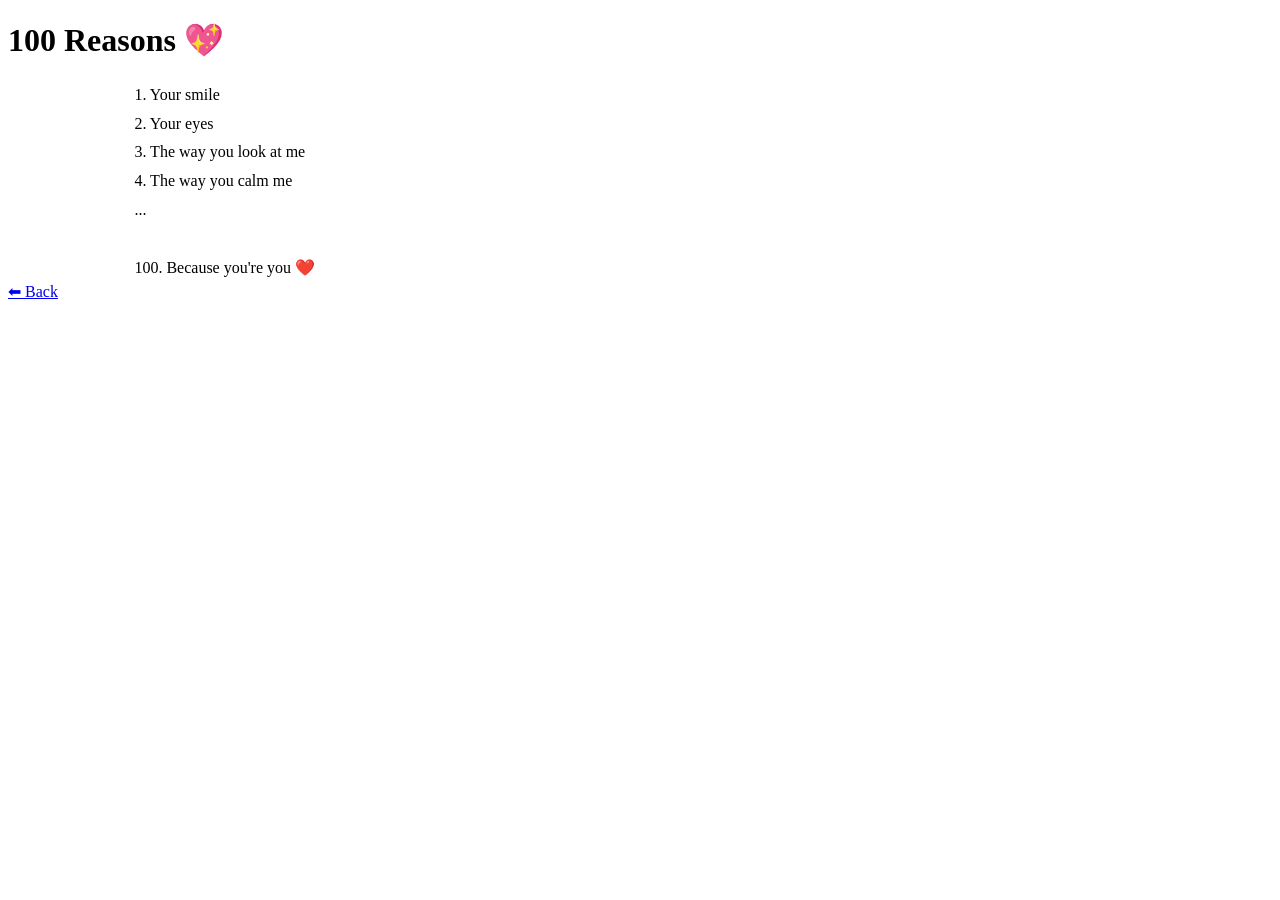
==== page2.html @ 82367c95 "Add page2.html with reasons list" ====
<!DOCTYPE html>
<html>
<head>
    <title>Reasons</title>
    <link rel="stylesheet" href="style.css">
</head>
<body>

<div class="container">
    <h1>100 Reasons 💖</h1>

    <p style="width:80%; margin:auto; line-height:1.8;">
        1. Your smile <br>
        2. Your eyes <br>
        3. The way you look at me <br>
        4. The way you calm me <br>
        ...
        <br><br>
        100. Because you're you ❤️
    </p>

    <a href="index.html" class="button">⬅ Back</a>
</div>

</body>
</html>
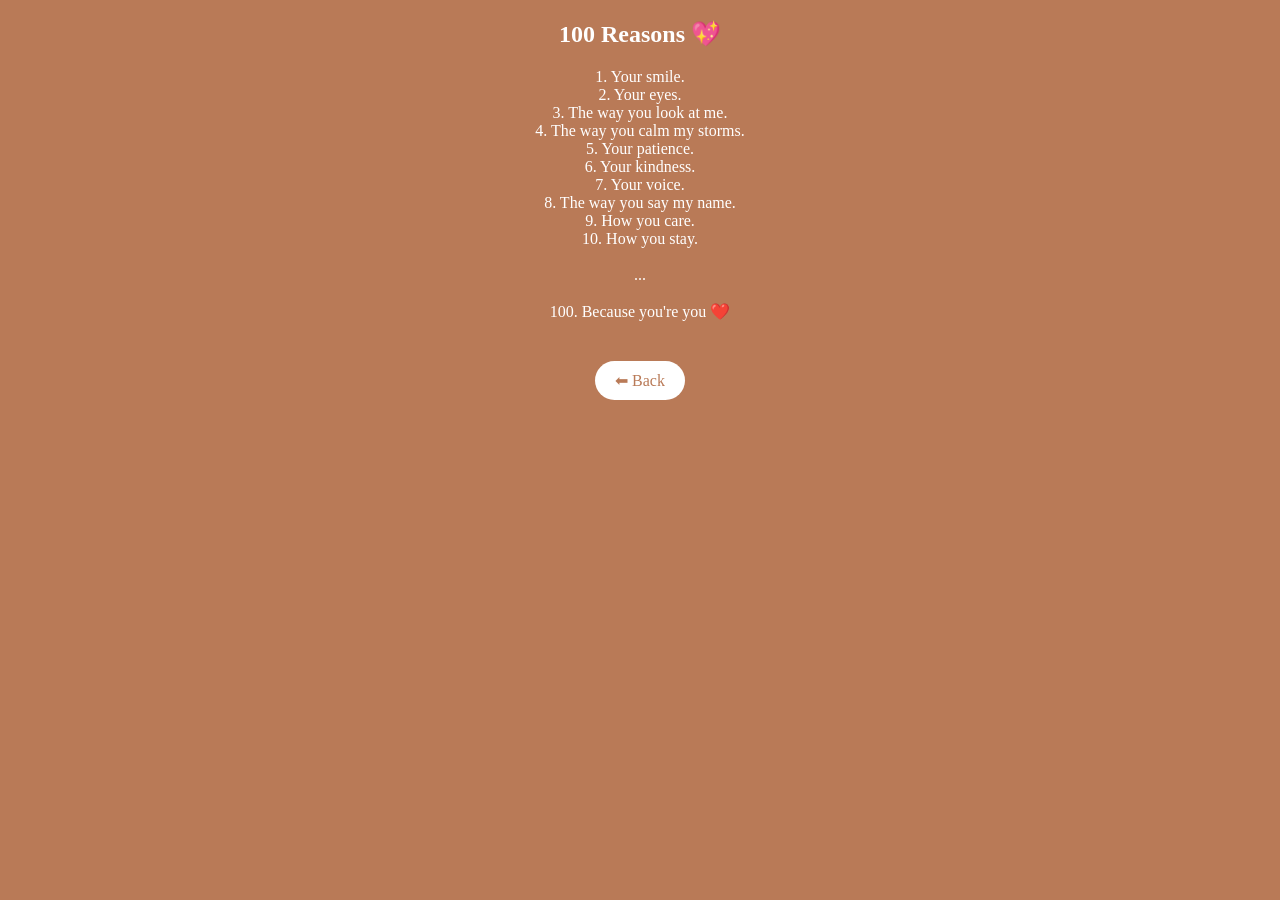
==== commit edb81b44: "Refactor reasons list and update HTML structure" ====
--- a/page2.html
+++ b/page2.html
@@ -6,18 +6,24 @@
 </head>
 <body>
 
-<div class="container">
-    <h1>100 Reasons 💖</h1>
+<div class="book">
+    <h2>100 Reasons 💖</h2>
 
-    <p style="width:80%; margin:auto; line-height:1.8;">
-        1. Your smile <br>
-        2. Your eyes <br>
-        3. The way you look at me <br>
-        4. The way you calm me <br>
-        ...
-        <br><br>
+    <div class="page">
+        1. Your smile.<br>
+        2. Your eyes.<br>
+        3. The way you look at me.<br>
+        4. The way you calm my storms.<br>
+        5. Your patience.<br>
+        6. Your kindness.<br>
+        7. Your voice.<br>
+        8. The way you say my name.<br>
+        9. How you care.<br>
+        10. How you stay.<br>
+        <br>
+        ...<br><br>
         100. Because you're you ❤️
-    </p>
+    </div>
 
     <a href="index.html" class="button">⬅ Back</a>
 </div>
--- a/style.css
+++ b/style.css
@@ -0,0 +1,31 @@
+body {
+    margin: 0;
+    padding: 0;
+    background-color: #b97a57;
+    font-family: Georgia, serif;
+    text-align: center;
+    color: white;
+}
+
+.container {
+    margin-top: 150px;
+}
+
+h1 {
+    font-weight: normal;
+}
+
+img {
+    width: 150px;
+    margin-top: 30px;
+}
+
+.button {
+    margin-top: 40px;
+    display: inline-block;
+    padding: 10px 20px;
+    background: white;
+    color: #b97a57;
+    text-decoration: none;
+    border-radius: 20px;
+}
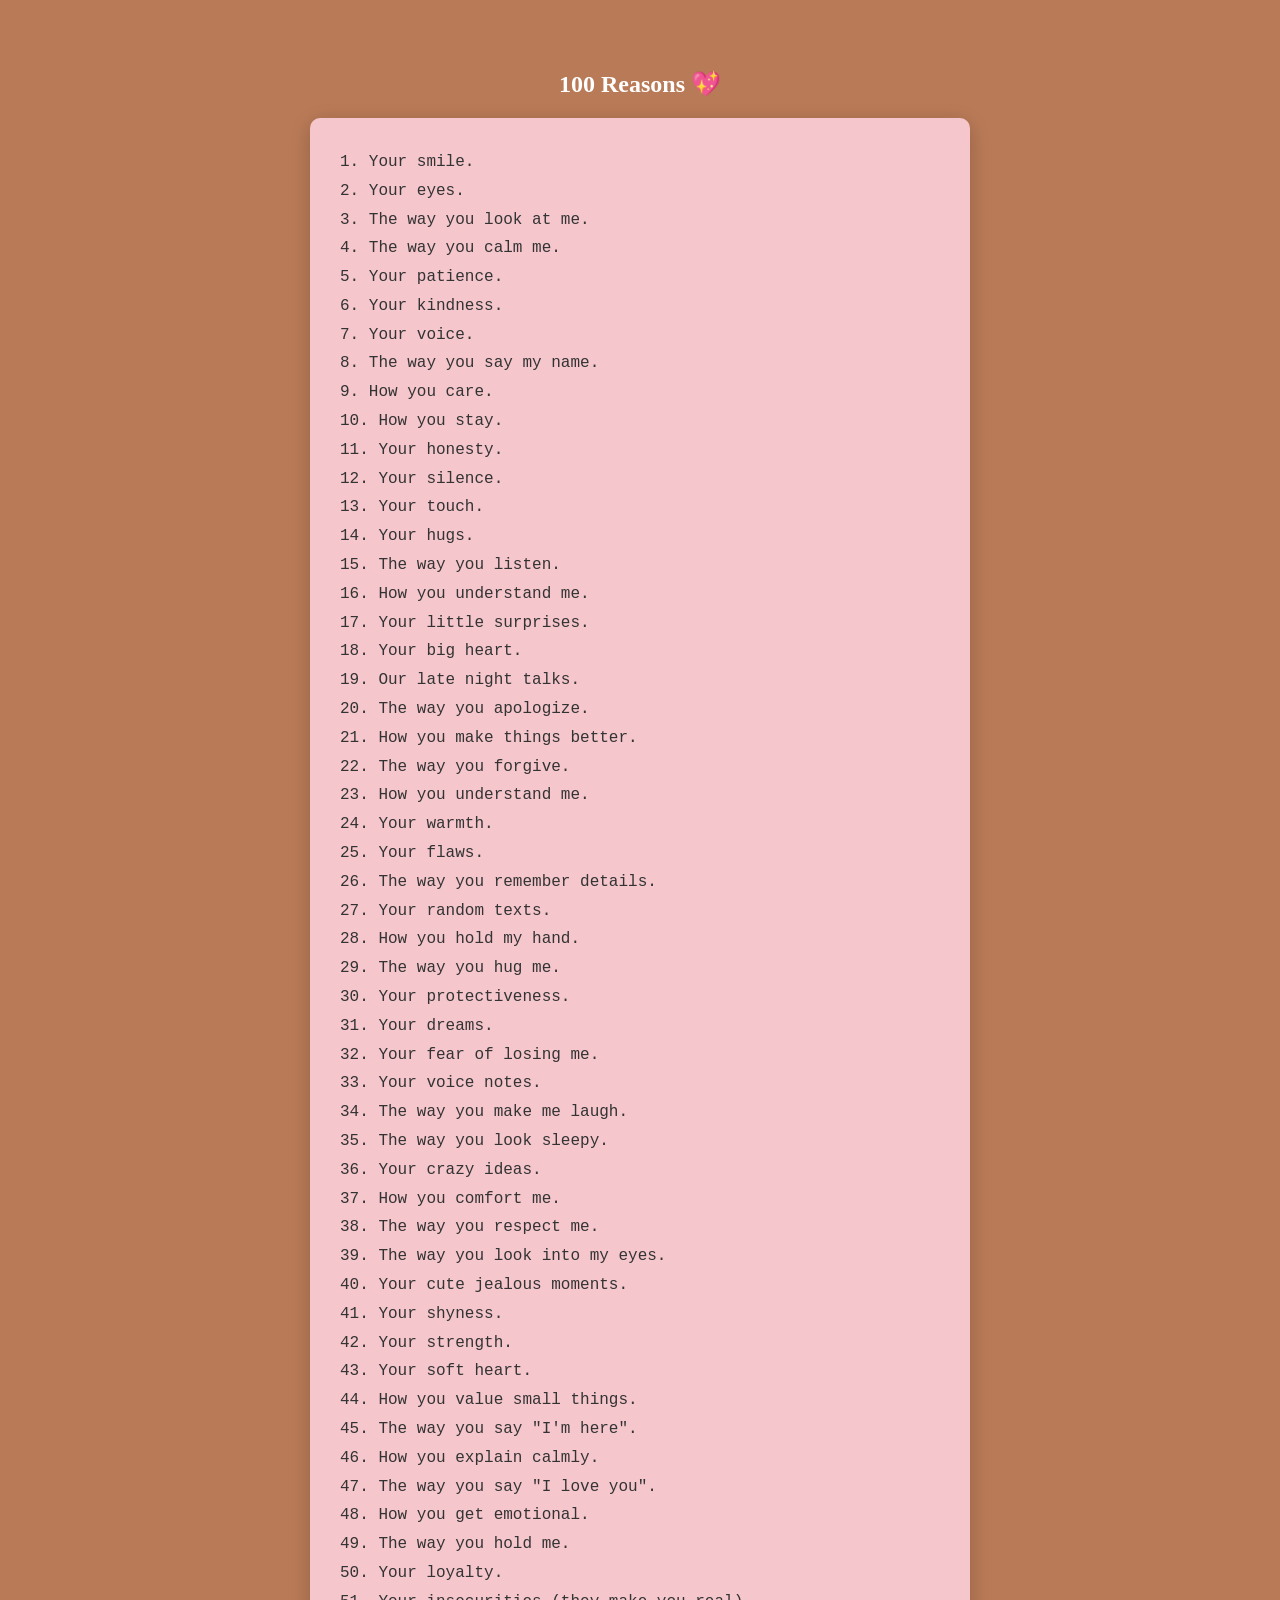
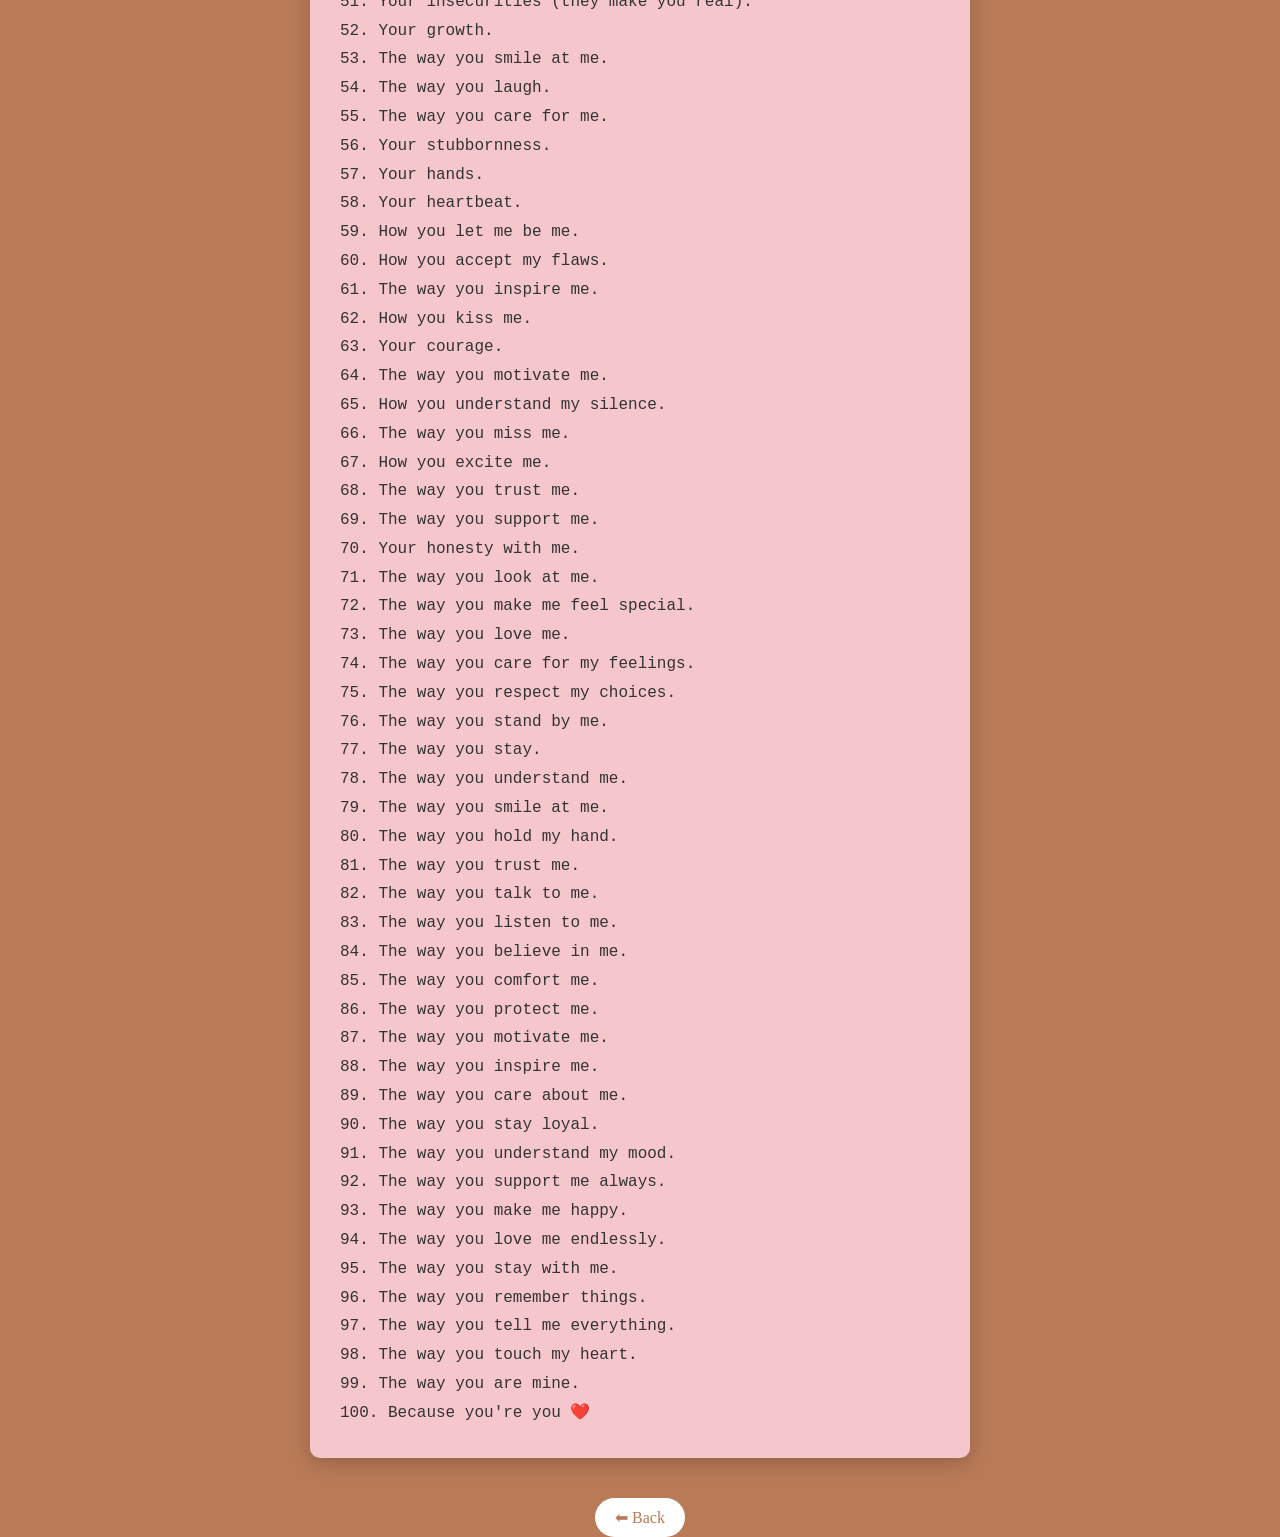
==== commit f3be3cc9: "Update title and list of reasons in page2.html" ====
--- a/page2.html
+++ b/page2.html
@@ -1,7 +1,7 @@
 <!DOCTYPE html>
 <html>
 <head>
-    <title>Reasons</title>
+    <title>100 Reasons</title>
     <link rel="stylesheet" href="style.css">
 </head>
 <body>
@@ -10,19 +10,108 @@
     <h2>100 Reasons 💖</h2>
 
     <div class="page">
-        1. Your smile.<br>
-        2. Your eyes.<br>
-        3. The way you look at me.<br>
-        4. The way you calm my storms.<br>
-        5. Your patience.<br>
-        6. Your kindness.<br>
-        7. Your voice.<br>
-        8. The way you say my name.<br>
-        9. How you care.<br>
-        10. How you stay.<br>
-        <br>
-        ...<br><br>
-        100. Because you're you ❤️
+
+1. Your smile.<br>
+2. Your eyes.<br>
+3. The way you look at me.<br>
+4. The way you calm me.<br>
+5. Your patience.<br>
+6. Your kindness.<br>
+7. Your voice.<br>
+8. The way you say my name.<br>
+9. How you care.<br>
+10. How you stay.<br>
+11. Your honesty.<br>
+12. Your silence.<br>
+13. Your touch.<br>
+14. Your hugs.<br>
+15. The way you listen.<br>
+16. How you understand me.<br>
+17. Your little surprises.<br>
+18. Your big heart.<br>
+19. Our late night talks.<br>
+20. The way you apologize.<br>
+21. How you make things better.<br>
+22. The way you forgive.<br>
+23. How you understand me.<br>
+24. Your warmth.<br>
+25. Your flaws.<br>
+26. The way you remember details.<br>
+27. Your random texts.<br>
+28. How you hold my hand.<br>
+29. The way you hug me.<br>
+30. Your protectiveness.<br>
+31. Your dreams.<br>
+32. Your fear of losing me.<br>
+33. Your voice notes.<br>
+34. The way you make me laugh.<br>
+35. The way you look sleepy.<br>
+36. Your crazy ideas.<br>
+37. How you comfort me.<br>
+38. The way you respect me.<br>
+39. The way you look into my eyes.<br>
+40. Your cute jealous moments.<br>
+41. Your shyness.<br>
+42. Your strength.<br>
+43. Your soft heart.<br>
+44. How you value small things.<br>
+45. The way you say "I'm here".<br>
+46. How you explain calmly.<br>
+47. The way you say "I love you".<br>
+48. How you get emotional.<br>
+49. The way you hold me.<br>
+50. Your loyalty.<br>
+51. Your insecurities (they make you real).<br>
+52. Your growth.<br>
+53. The way you smile at me.<br>
+54. The way you laugh.<br>
+55. The way you care for me.<br>
+56. Your stubbornness.<br>
+57. Your hands.<br>
+58. Your heartbeat.<br>
+59. How you let me be me.<br>
+60. How you accept my flaws.<br>
+61. The way you inspire me.<br>
+62. How you kiss me.<br>
+63. Your courage.<br>
+64. The way you motivate me.<br>
+65. How you understand my silence.<br>
+66. The way you miss me.<br>
+67. How you excite me.<br>
+68. The way you trust me.<br>
+69. The way you support me.<br>
+70. Your honesty with me.<br>
+71. The way you look at me.<br>
+72. The way you make me feel special.<br>
+73. The way you love me.<br>
+74. The way you care for my feelings.<br>
+75. The way you respect my choices.<br>
+76. The way you stand by me.<br>
+77. The way you stay.<br>
+78. The way you understand me.<br>
+79. The way you smile at me.<br>
+80. The way you hold my hand.<br>
+81. The way you trust me.<br>
+82. The way you talk to me.<br>
+83. The way you listen to me.<br>
+84. The way you believe in me.<br>
+85. The way you comfort me.<br>
+86. The way you protect me.<br>
+87. The way you motivate me.<br>
+88. The way you inspire me.<br>
+89. The way you care about me.<br>
+90. The way you stay loyal.<br>
+91. The way you understand my mood.<br>
+92. The way you support me always.<br>
+93. The way you make me happy.<br>
+94. The way you love me endlessly.<br>
+95. The way you stay with me.<br>
+96. The way you remember things.<br>
+97. The way you tell me everything.<br>
+98. The way you touch my heart.<br>
+99. The way you are mine.<br>
+100. Because you're you ❤️<br>
+
     </div>
 
     <a href="index.html" class="button">⬅ Back</a>
--- a/style.css
+++ b/style.css
@@ -29,3 +29,27 @@
     text-decoration: none;
     border-radius: 20px;
 }
+.book {
+    display: flex;
+    flex-direction: column;
+    align-items: center;
+    margin-top: 50px;
+}
+
+.book h2 {
+    color: white;
+    margin-bottom: 20px;
+}
+
+.page {
+    background: #f5c6cb; /* pink paper */
+    width: 80%;
+    max-width: 600px;
+    padding: 30px;
+    border-radius: 10px;
+    color: #333;
+    text-align: left;
+    line-height: 1.8;
+    font-family: 'Courier New', monospace;
+    box-shadow: 0px 5px 20px rgba(0,0,0,0.2);
+}
